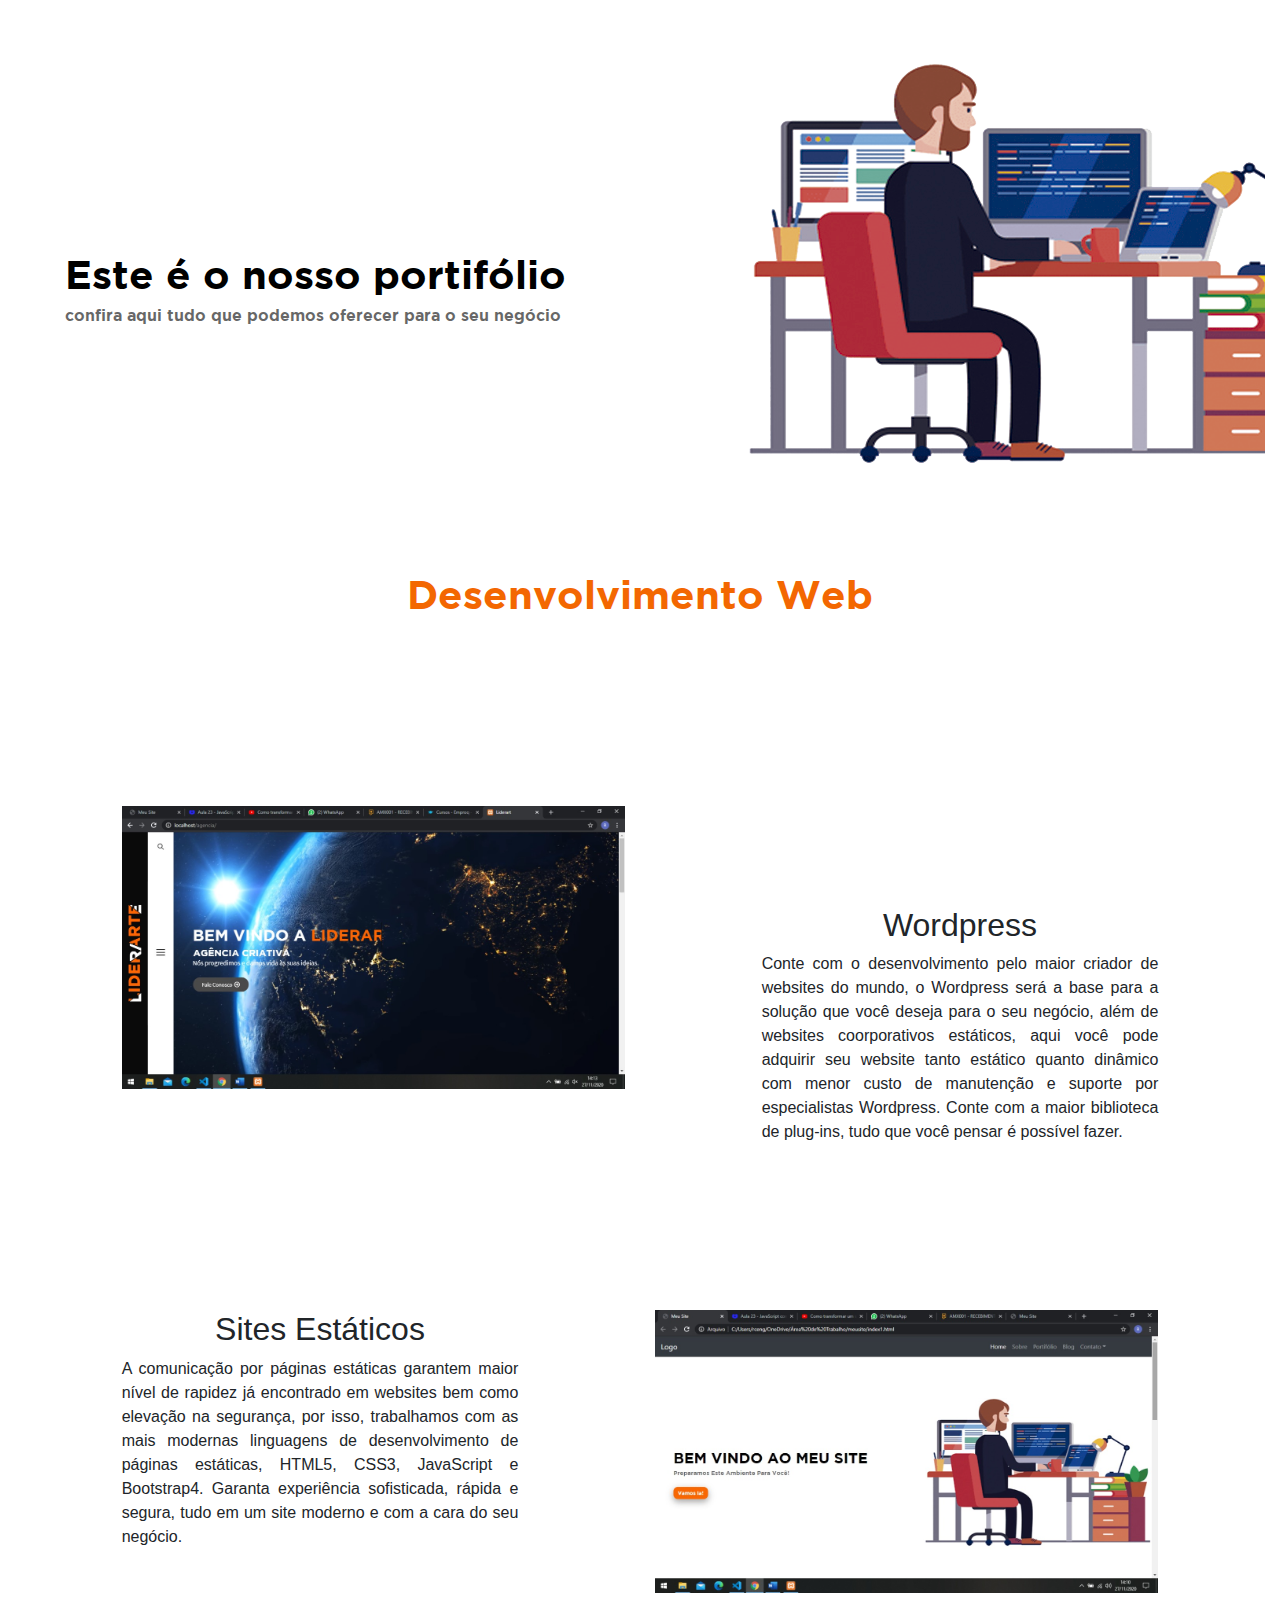
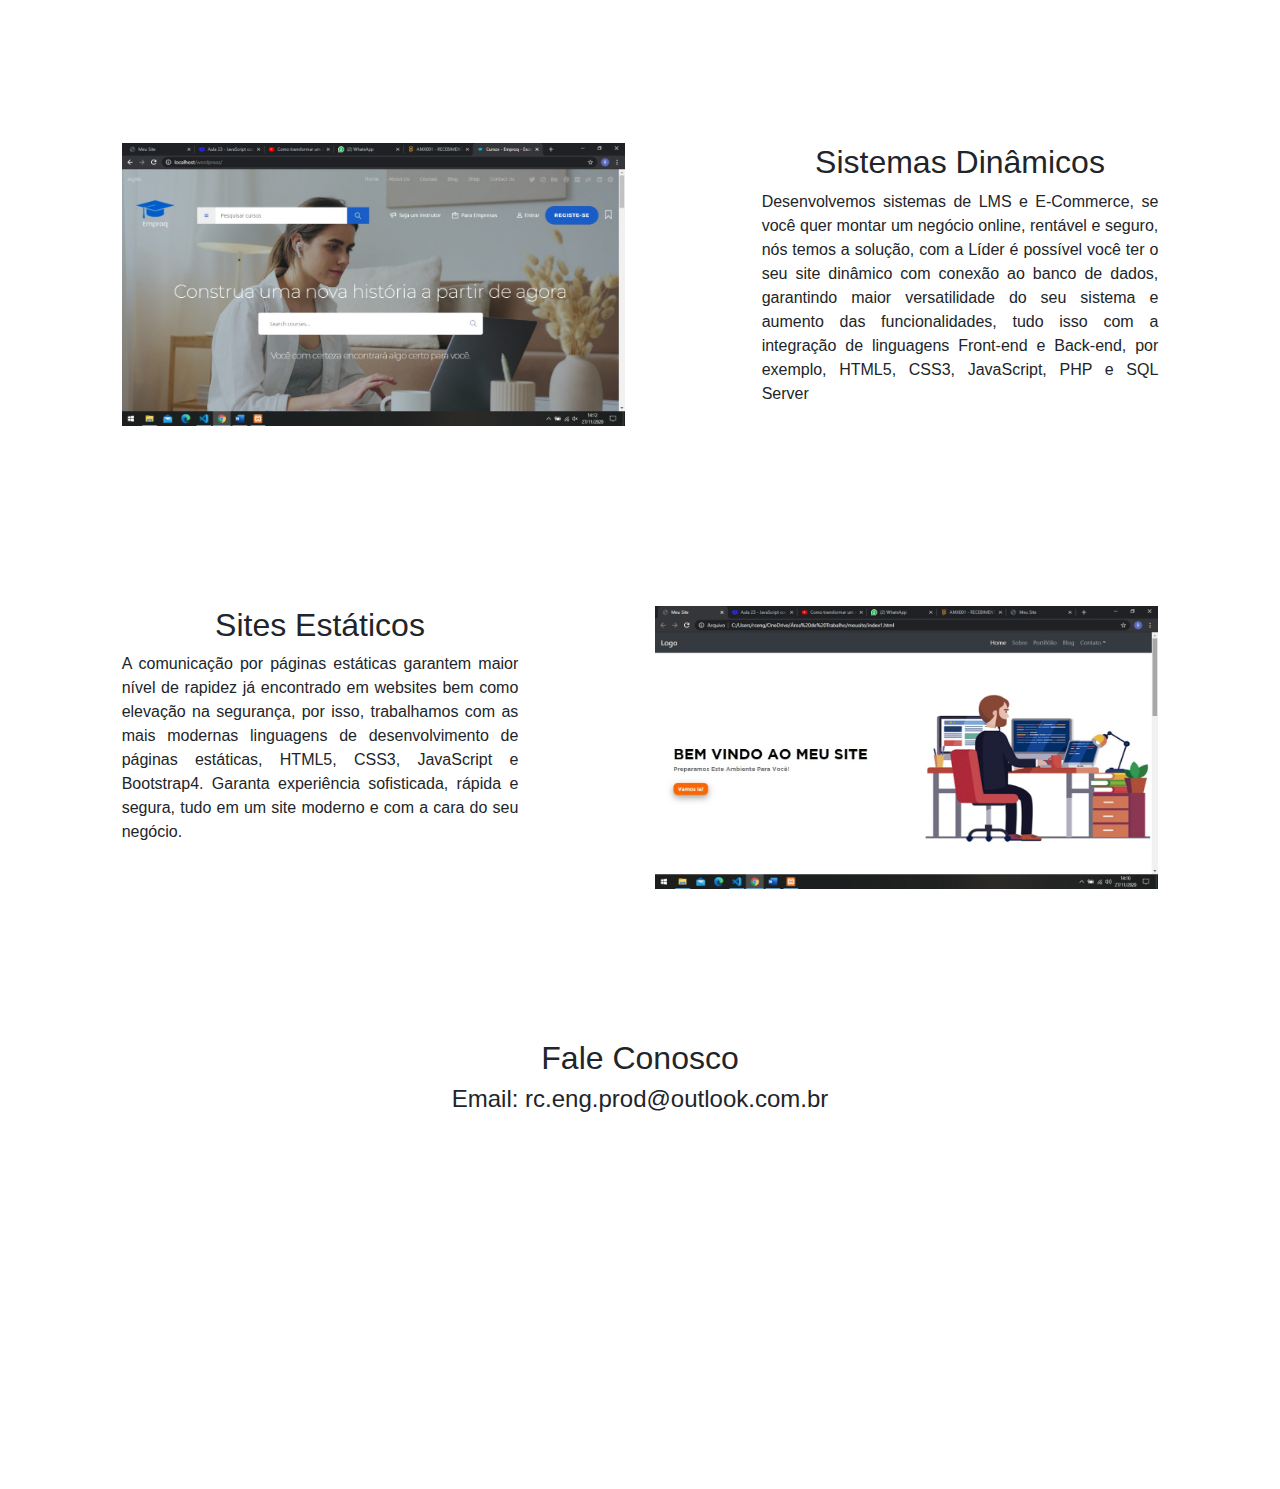
==== index.html @ 661f1987 "Update index.html" ====
<!DOCTYPE html>
<html lang="pt-br">
<head>
        <title>Apresentação</title>
        <meta charset="utf-8">
        <!--Mobile-->
        <meta name="viewport" content="width=device-width, initial-scale=1">

        <!-- Latest compiled and minified CSS -->
        <link rel="stylesheet" href="https://maxcdn.bootstrapcdn.com/bootstrap/4.5.2/css/bootstrap.min.css">

        <!--For Font-Aswesome Icons-->
        <link rel="stylesheet" href="https://cdnj.cloudflare.com/ajax/libs/font-awesome/4.7.0/css/font-awesome.min.css">

        <!-- jQuery library -->
        <script src="https://ajax.googleapis.com/ajax/libs/jquery/3.5.1/jquery.min.js"></script>

        <!-- Popper JS -->
        <script src="https://cdnjs.cloudflare.com/ajax/libs/popper.js/1.16.0/umd/popper.min.js"></script>

        <!-- Latest compiled JavaScript -->
        <script src="https://maxcdn.bootstrapcdn.com/bootstrap/4.5.2/js/bootstrap.min.js"></script>

        <link rel="stylesheet" type="text/css" href="css/estilo.css">

        <style>

        </style>
        
</head>
<body class="container-fluid">
    <div id="capa" class="container-fluid">
        <h1 id="aprtitulo1" >Este é o nosso portifólio</h1>
        <h3 >confira aqui tudo que podemos oferecer para o seu negócio</h3>
    </div>
    <div id="aprcorpo" class="container-fluid"><h1 style="text-align: center;">Desenvolvimento Web</h1></div>
    <div class="containter-fluid" id="aprcorpo2">
        <div class="row">
            <div class="col-sm-1"></div>
            <div class="col-sm-5"><img src="imagens/site1.jfif"  height="500px" class="img-fluid"></div>
            <div class="col-sm-1"></div>
            <div class="col-sm-4"><h2 id="textapr" style="text-align: center;">Wordpress</h2><p style="text-align: justify;" >Conte 
                com o desenvolvimento pelo maior criador de websites do mundo, 
                o Wordpress será a base para a solução que você deseja para o seu negócio, além de 
                websites coorporativos estáticos, aqui você pode adquirir seu website tanto estático 
                quanto dinâmico com menor custo de manutenção e suporte por especialistas Wordpress. 
                Conte com a maior biblioteca de plug-ins, tudo que você pensar é possível fazer.</p></div>
            <div class="col-sm-1"></div>
        </div>
    <div class="containter-fluid" id="aprcorpo2">
        <div class="row">
            <div class="col-sm-1"></div>
            <div class="col-sm-4"><h2 style="text-align: center;">Sites Estáticos</h2><p style="text-align: justify;" >A comunicação
                 por páginas estáticas garantem maior nível de rapidez já encontrado em websites bem como elevação na segurança,
                  por isso, trabalhamos com as mais modernas linguagens de desenvolvimento de páginas estáticas, HTML5, CSS3, 
                  JavaScript e Bootstrap4. Garanta experiência sofisticada, rápida e segura, tudo em um site moderno e com a cara 
                  do seu negócio.</p></div>
            <div class="col-sm-1"></div>
            <div class="col-sm-5"><img src="imagens/site2.jfif"  height="500px" class="img-fluid"></div>
            <div class="col-sm-1"></div>
        </div>
    <div class="containter-fluid" id="aprcorpo2">
        <div class="row">
            <div class="col-sm-1"></div>
            <div class="col-sm-5"><img src="imagens/site3.jfif"  height="500px" class="img-fluid"></div>
            <div class="col-sm-1"></div>
            <div class="col-sm-4"><h2 style="text-align: center;">Sistemas Dinâmicos</h2><p style="text-align: justify;" >Desenvolvemos 
                sistemas de LMS e E-Commerce, se você quer montar um negócio online, rentável e seguro, nós temos a solução, 
                com a Líder é possível você ter o seu site dinâmico com conexão ao banco de dados, garantindo maior versatilidade 
                do seu sistema e aumento das funcionalidades, tudo isso com a integração de linguagens Front-end e Back-end, 
                por exemplo, HTML5, CSS3, JavaScript, PHP e SQL Server</p></div>
            <div class="col-sm-1"></div>
        </div>
    </div>
    <div class="containter-fluid" id="aprcorpo3">
        <div class="row">
            <div class="col-sm-1"></div>
            <div class="col-sm-4"><h2 style="text-align: center;">Sites Estáticos</h2><p style="text-align: justify;" >A comunicação
                 por páginas estáticas garantem maior nível de rapidez já encontrado em websites bem como elevação na segurança,
                  por isso, trabalhamos com as mais modernas linguagens de desenvolvimento de páginas estáticas, HTML5, CSS3, 
                  JavaScript e Bootstrap4. Garanta experiência sofisticada, rápida e segura, tudo em um site moderno e com a cara 
                  do seu negócio.</p></div>
            <div class="col-sm-1"></div>
            <div class="col-sm-5"><img src="imagens/site2.jfif"  height="500px" class="img-fluid"></div>
            <div class="col-sm-1"></div>
        </div>
    <div class="container-fluid" id="aprcorpo4">
        <h2 style="text-align: center;">Fale Conosco</h2>
        <h4 style="text-align: center;">Email: rc.eng.prod@outlook.com.br</h4>
    </div>
</body>
</html>
---- css/estilo.css ----
@charset "utf-8";
@font-face {
    font-family: GOTHAM;
     src: url(../fonte/GOTHAM.TTF);
 }

body {
    width: auto;
}
 /*Editando fonte*/


 p {
     font-family: Arial, Helvetica, sans-serif;
 }

 p#information{
     font-family: Arial, Helvetica, sans-serif;
     font-size: 16px;
     text-align: justify;
     text-indent: 25px;
     margin-bottom: 40px;
 }

 p#table{
    font-family: Arial, Helvetica, sans-serif;
    font-size: 16px;
    text-align: center;
    text-indent: 25px;
    margin-right: 40px;
    margin-bottom: 40px;
    margin-top: 40px;
 }

 h1{
     font-family: GOTHAM;
     color: black;
     
 }

 h1#table{
     text-align: center ;
 }

 h3{
     font-family: GOTHAM;
     font-size: 16px;
 }

 h1#cont1{
     color: rgb(0, 0, 0);
     font-size: 24px;
     margin-top: 100px;
     text-align: center;
 }

 h1#cont1-1{
    color: rgb(255, 255, 255);
    font-size: 24px;
    margin-top: 150px;
    text-align: center;
}

p#cont1-1{
    color:white;
    text-indent: 25px;
    text-align: justify;
}

 p#cont1{
     text-align: justify;
     text-indent: 25px;
 }

 h1#aprtitulo1{
     margin-top: 50px;
 }

 h2#textapr{
    margin-top: 100px;
 }
 

/*Editando Menu*/


 
a#link{
    color: rgb(0, 0, 0);
}

div#data{
    color: white;
}

/*Editando capa*/

div#capa{
    background-image: url(../imagens/capa.png) ;
    width: 100%;
    height: 500px;
    padding-top: 200px;
    padding-left: 0px;
    padding-bottom: 200px;
    margin: auto;
}

div#capa h1{
    color: rgb(0, 0, 0);
    margin-left: 50px;
    transition-property: all;
    transition-duration: 0.4s;
    transition-timing-function: linear;
    transition-delay: 0.1s;
}

div#capa h3{
    color: rgba(0, 0, 0,0.6);
    margin-left: 50px;
    transition-property: all;
    transition-duration: 0.4s;
    transition-timing-function: linear;
    transition-delay: 0.1s;
}

/* Editando imagens */

img#logo{
    width: 60px;
    height: 40px;
    margin-bottom: -50px;
    margin-left: 120px;
}

img#newsletterimg{
    width: 300px;
    height: 150px;
}

div#newsletter{
    text-align: center;
}

img#dev{
    width: 650px;
    height: 300px;
    margin-top: 100px;
    margin-bottom: 40px;
}

img#img2{
    margin-top: 100px;
}

img#cont1{
    margin-top: 50px;
}

/* Editando Botão */

button#capa{
    margin-left: 50px;
    margin-top: 20px;
    background-color: rgb(248, 103, 1); 
    border: none;
    color: white;
    text-align: center;
    text-decoration: none;
    display: inline-block;
    font-size: 14px;
    font-family: GOTHAM;
    border-radius: 12px;
    box-shadow: 0 8px 16px 0 rgba(0,0,0,0.2), 0 6px 20px 0 rgba(0,0,0,0.19);
    transition-property: all;
    transition-duration: 0.4s;
    transition-timing-function: linear;
    transition-delay: 0.1s;
    
}

a#link2{
    color: rgb(255, 255, 255);
}

/* Editando Cont */

div#aprcorpo{
    padding-top: 70px;
    padding-bottom: 30px;
    
}

div#aprcorpo2{
    padding-top: 150px;
    padding-bottom: 100px;
}

div#aprcorpo3{
    padding-top: 80px;
    padding-bottom: 100px;
}

div#aprcorpo4{
    padding-top: 150px;
    padding-bottom: 50px;
    height: 300px;
}

div#aprcorpo h1{
    color: rgb(243, 103, 1);
}

div#cont1{
   background-color: rgba(0,0,0,0.7);
    margin-top: 100px;
    width: 100%;
    height: 500px;
}

div#container1{
    width: 100%;
    height: 300px;
} 

div#newsletterlb{
    text-align: center;
    margin-top: 40px;
    margin-bottom: 40px;

}

div#corpo2{
    background-color: rgb(243, 103, 1);
    padding-bottom: 100px;
}

div#corpo1{
    padding-bottom: 100px;
}

/*Editando newsletter*/

h1#newsletter{
    margin-top: 150px;
}



/* Editando Footer*/

footer{
    background-color: black;
    color: white;
    margin-top: -10px;
    margin-bottom: -30px;
    padding: 20px;
    width: 100%;
    display: block;
    font-family: GOTHAM;
}

footer p{
    margin-left: 80px;
}
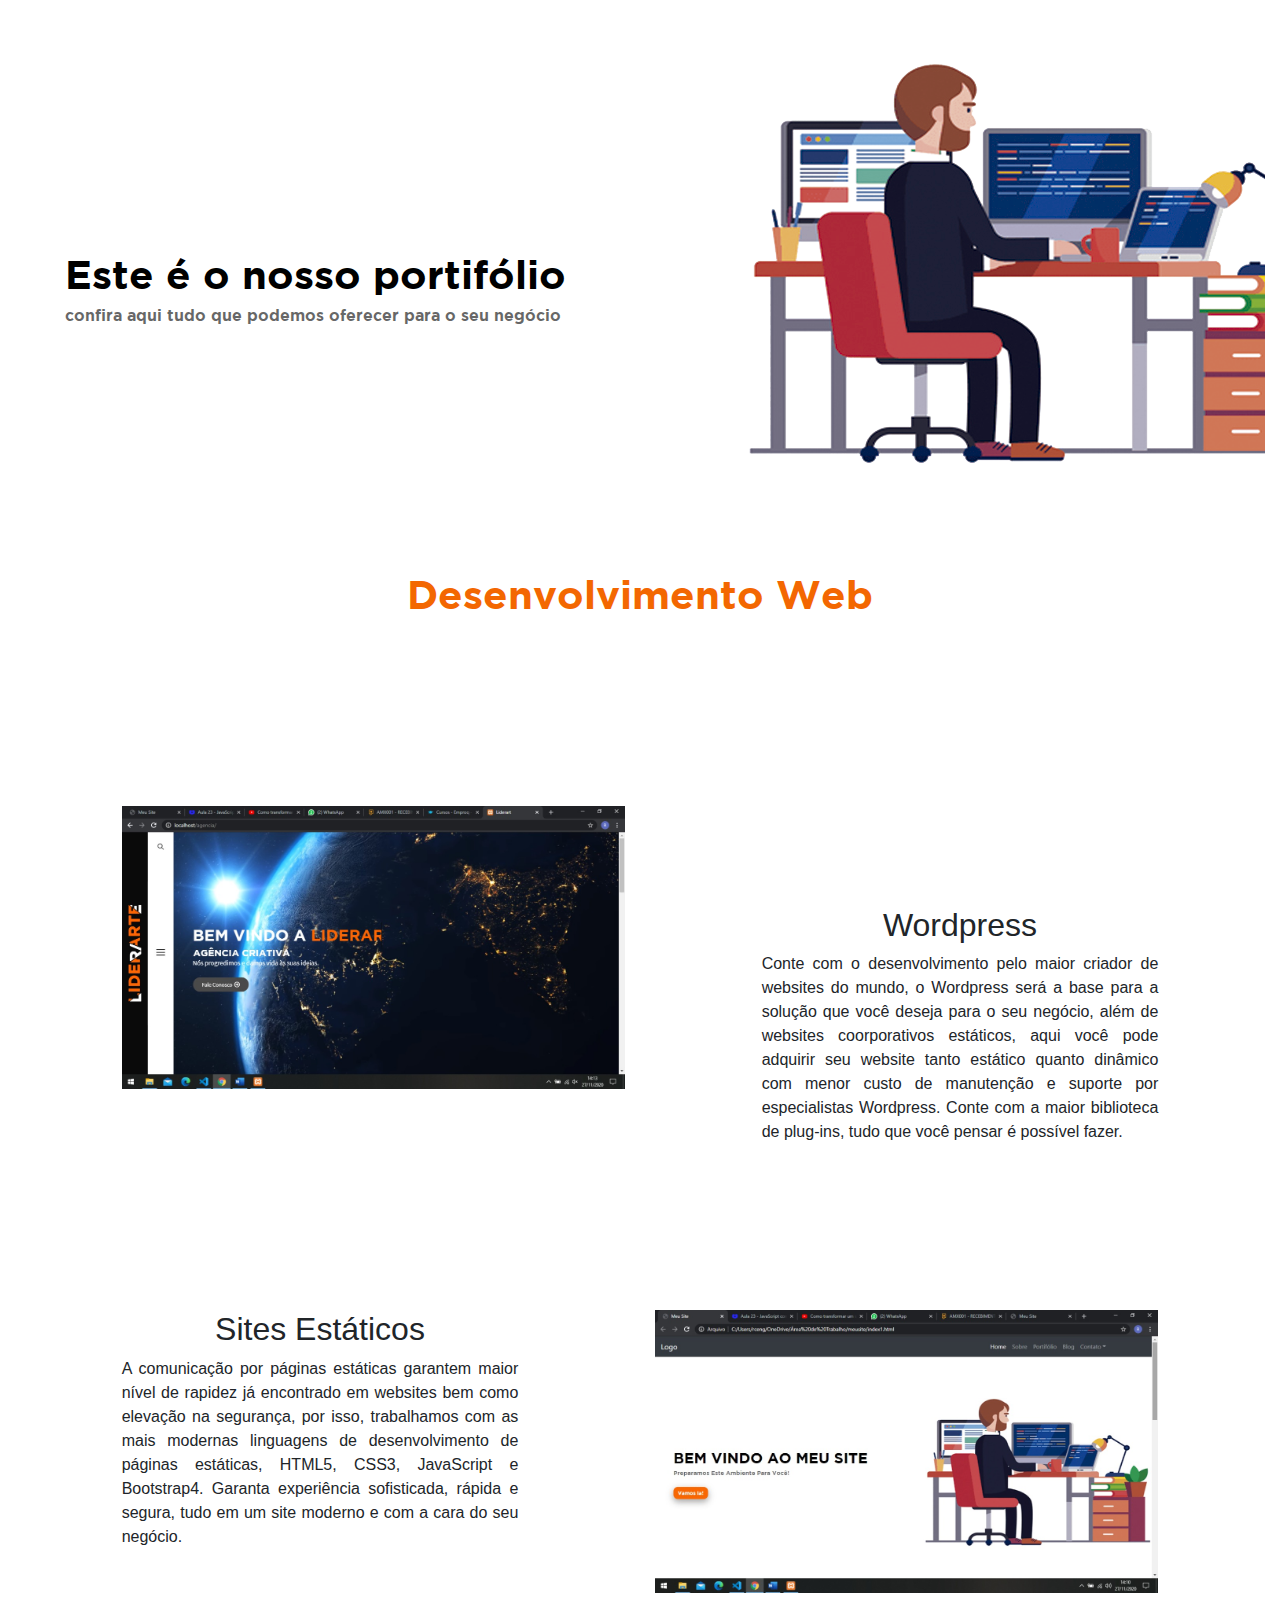
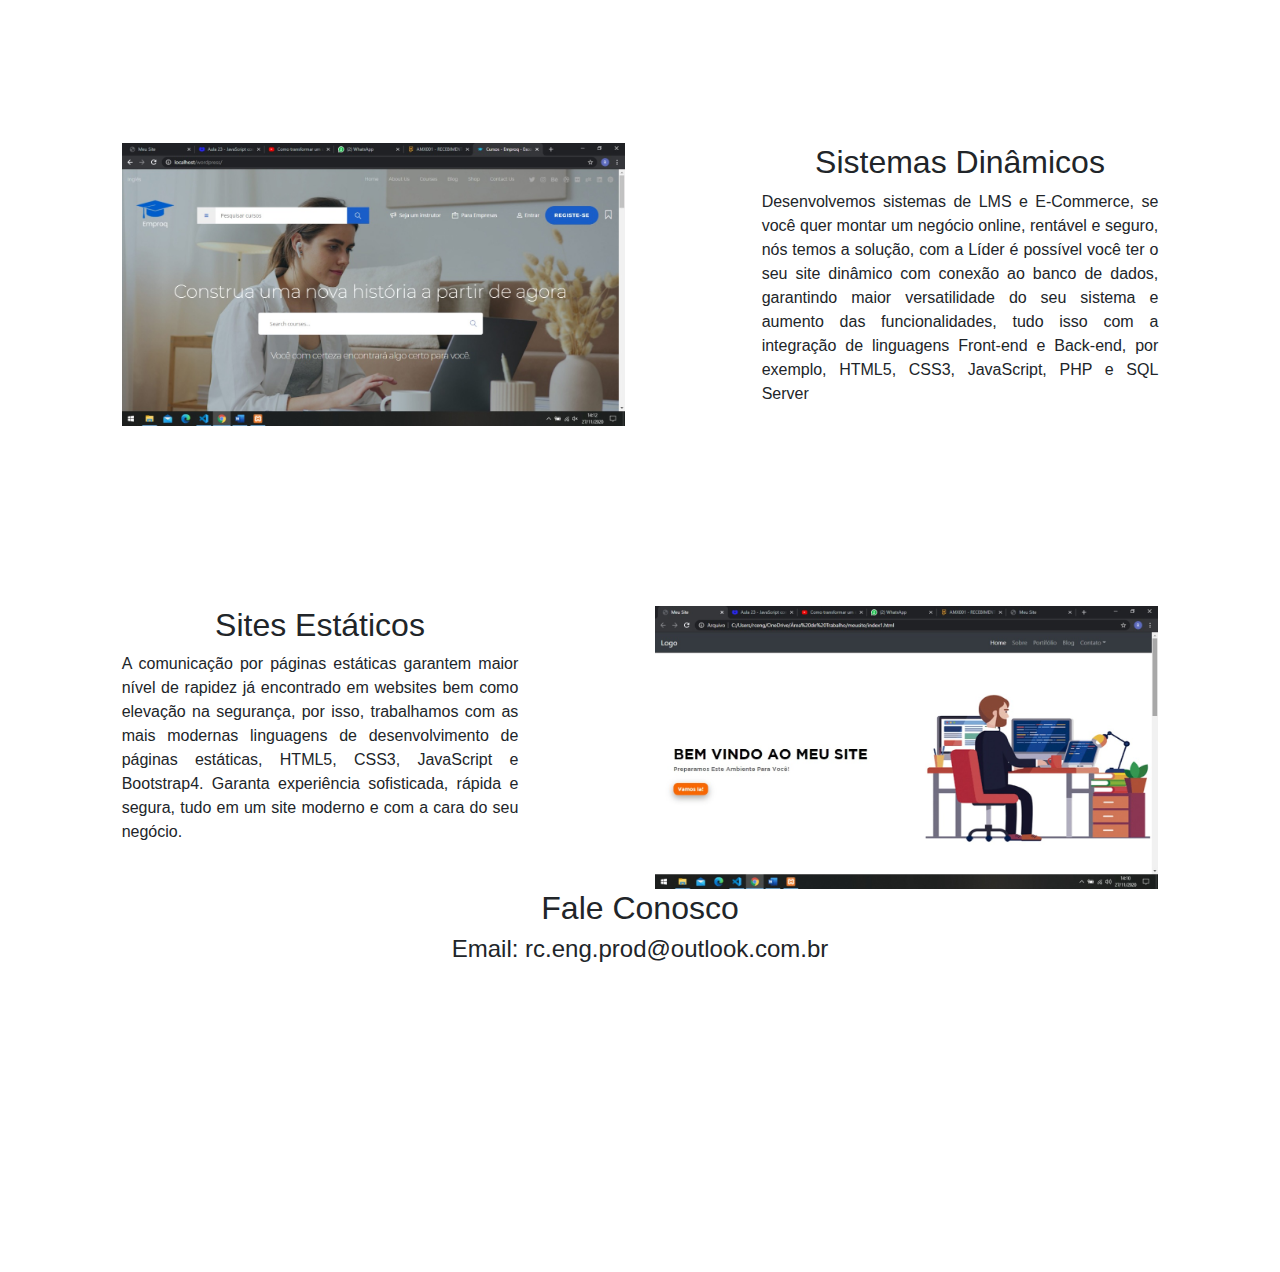
==== commit b07b9018: "Update index.html" ====
--- a/index.html
+++ b/index.html
@@ -84,7 +84,7 @@
             <div class="col-sm-5"><img src="imagens/site2.jfif"  height="500px" class="img-fluid"></div>
             <div class="col-sm-1"></div>
         </div>
-    <div class="container-fluid" id="aprcorpo4">
+    <div class="container-fluid" >
         <h2 style="text-align: center;">Fale Conosco</h2>
         <h4 style="text-align: center;">Email: rc.eng.prod@outlook.com.br</h4>
     </div>
--- a/css/estilo.css
+++ b/css/estilo.css
@@ -201,9 +201,9 @@
 }
 
 div#aprcorpo4{
-    padding-top: 150px;
+    margin-top: 150px;
     padding-bottom: 50px;
-    height: 300px;
+    
 }
 
 div#aprcorpo h1{
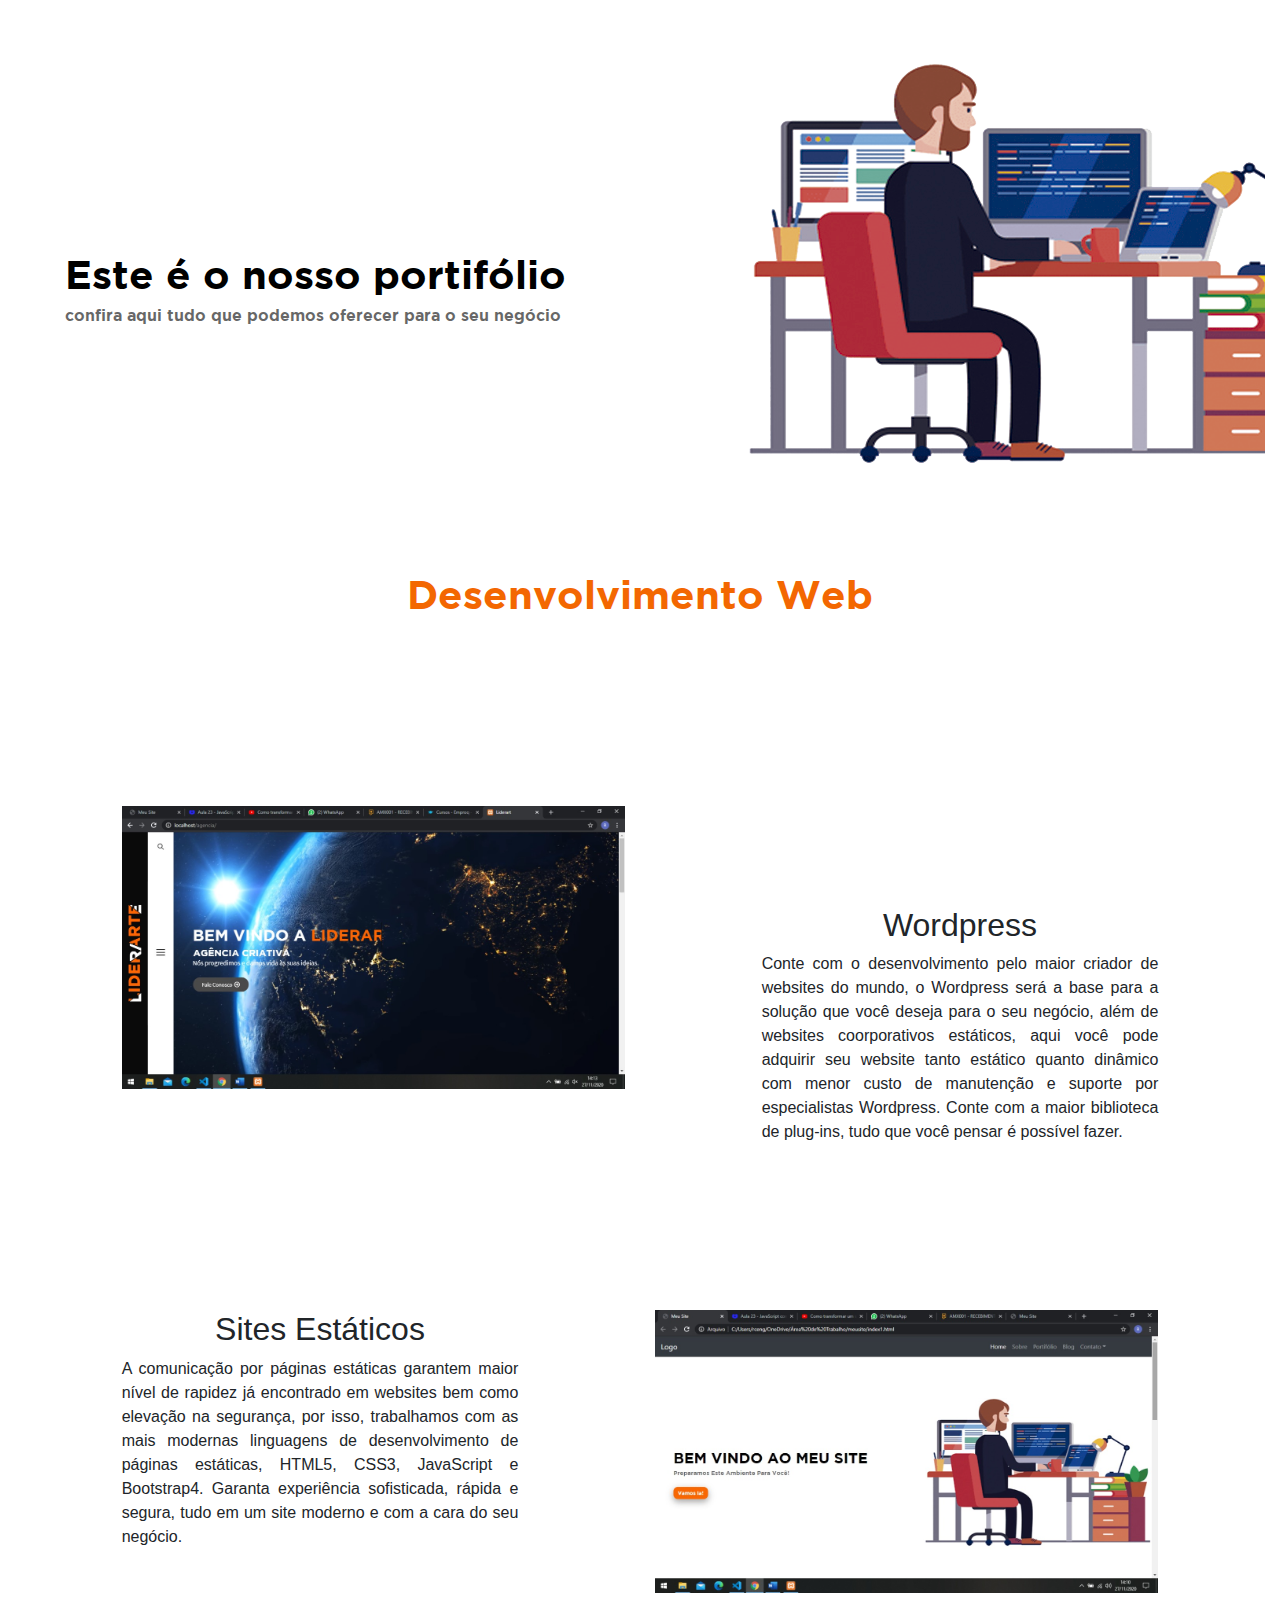
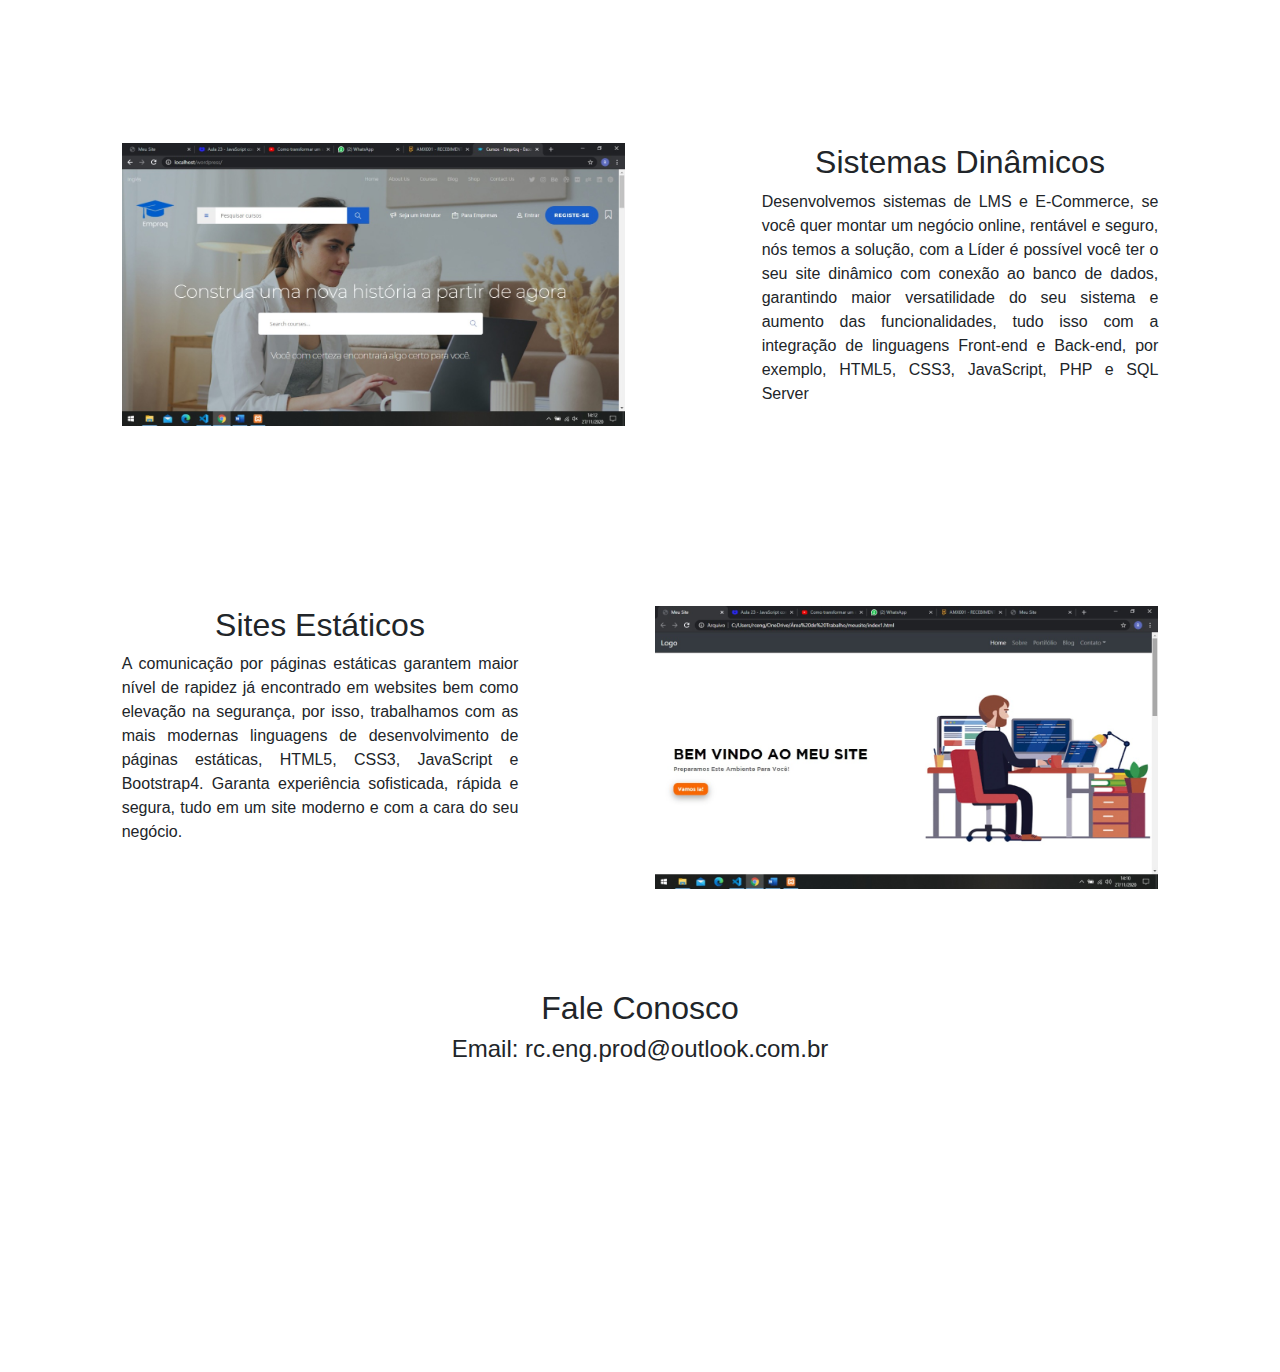
==== commit 65a64d5b: "Update index.html" ====
--- a/index.html
+++ b/index.html
@@ -84,7 +84,7 @@
             <div class="col-sm-5"><img src="imagens/site2.jfif"  height="500px" class="img-fluid"></div>
             <div class="col-sm-1"></div>
         </div>
-    <div class="container-fluid" >
+    <div class="container-fluid" style="margin-top: 100px;">
         <h2 style="text-align: center;">Fale Conosco</h2>
         <h4 style="text-align: center;">Email: rc.eng.prod@outlook.com.br</h4>
     </div>
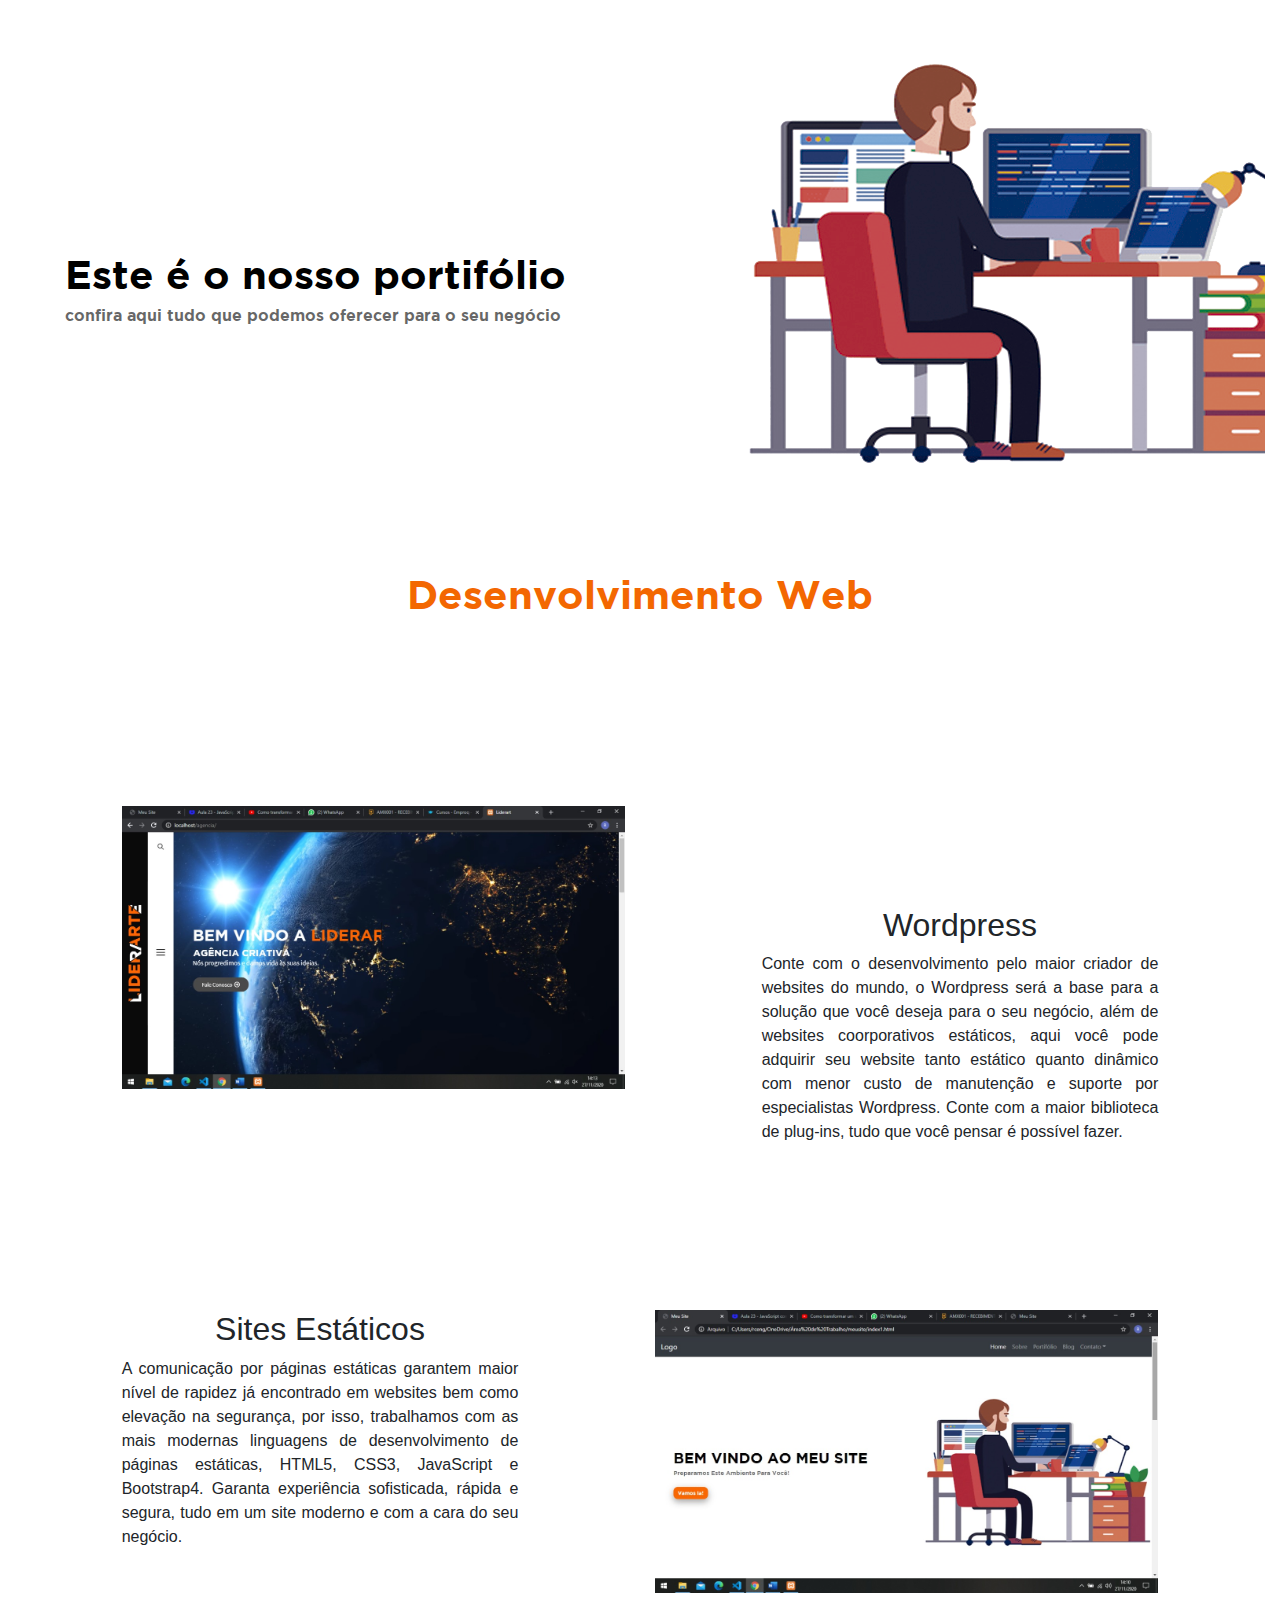
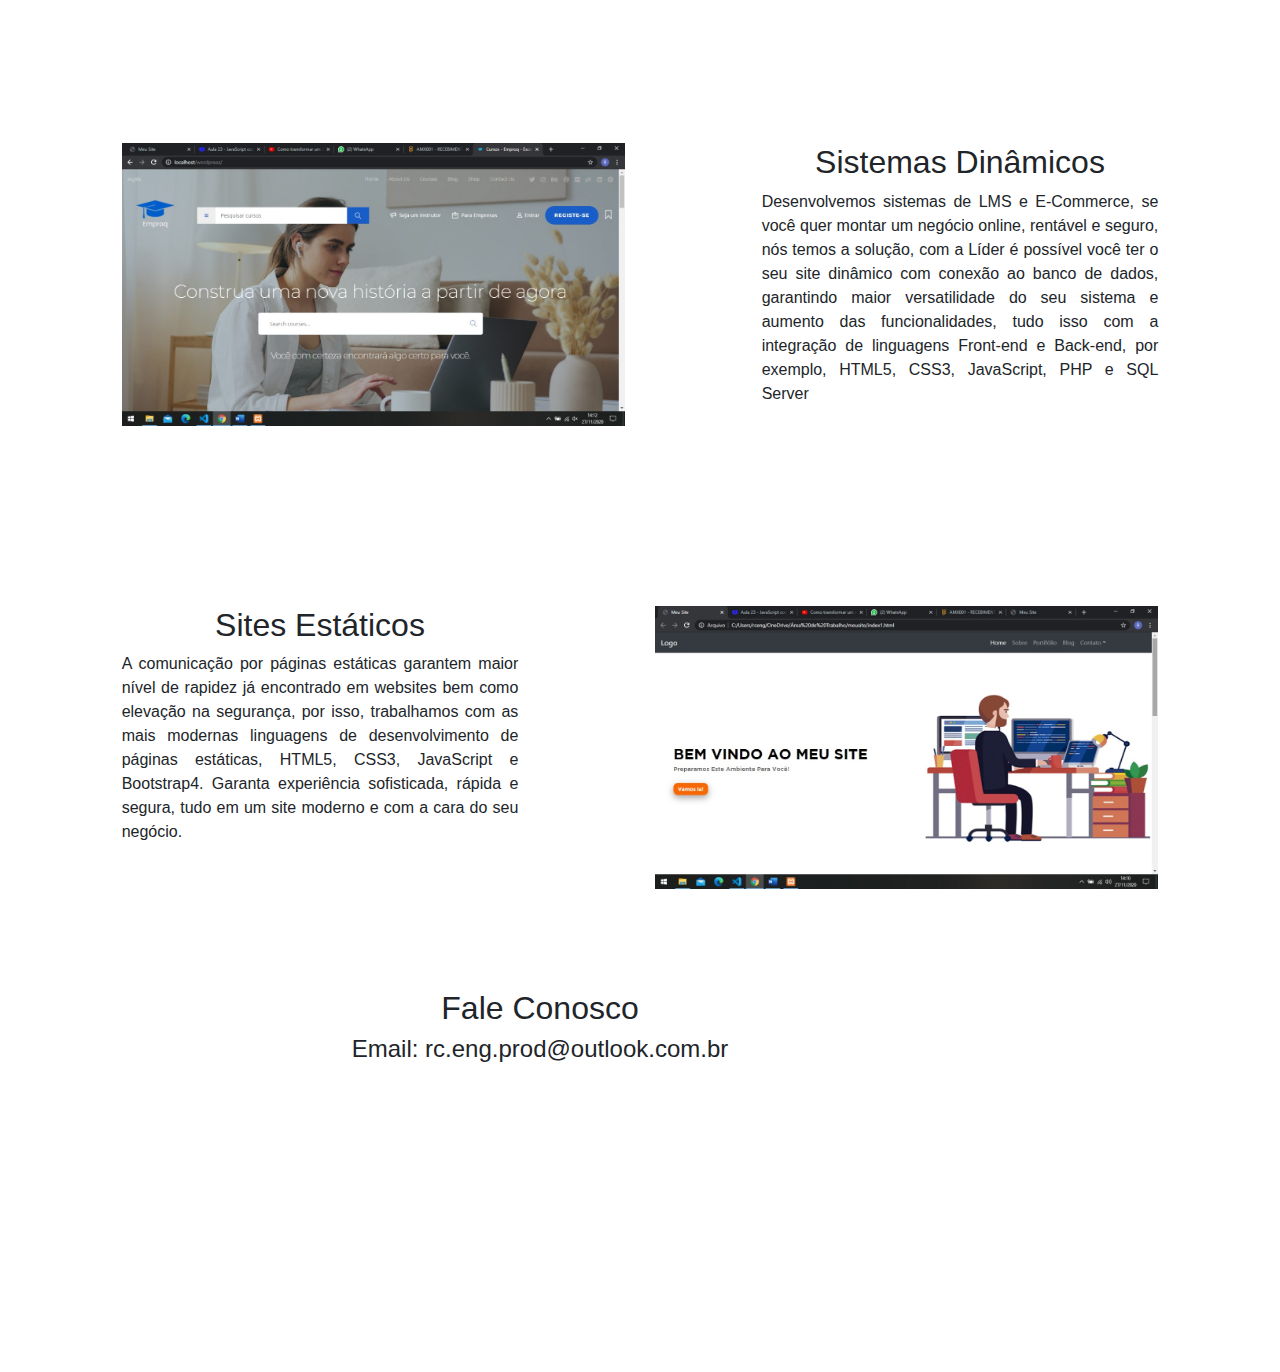
==== commit b6505fad: "Update index.html" ====
--- a/index.html
+++ b/index.html
@@ -84,7 +84,7 @@
             <div class="col-sm-5"><img src="imagens/site2.jfif"  height="500px" class="img-fluid"></div>
             <div class="col-sm-1"></div>
         </div>
-    <div class="container-fluid" style="margin-top: 100px;">
+    <div class="container-fluid" style="margin-top: 100px; margin-left: -100px;">
         <h2 style="text-align: center;">Fale Conosco</h2>
         <h4 style="text-align: center;">Email: rc.eng.prod@outlook.com.br</h4>
     </div>
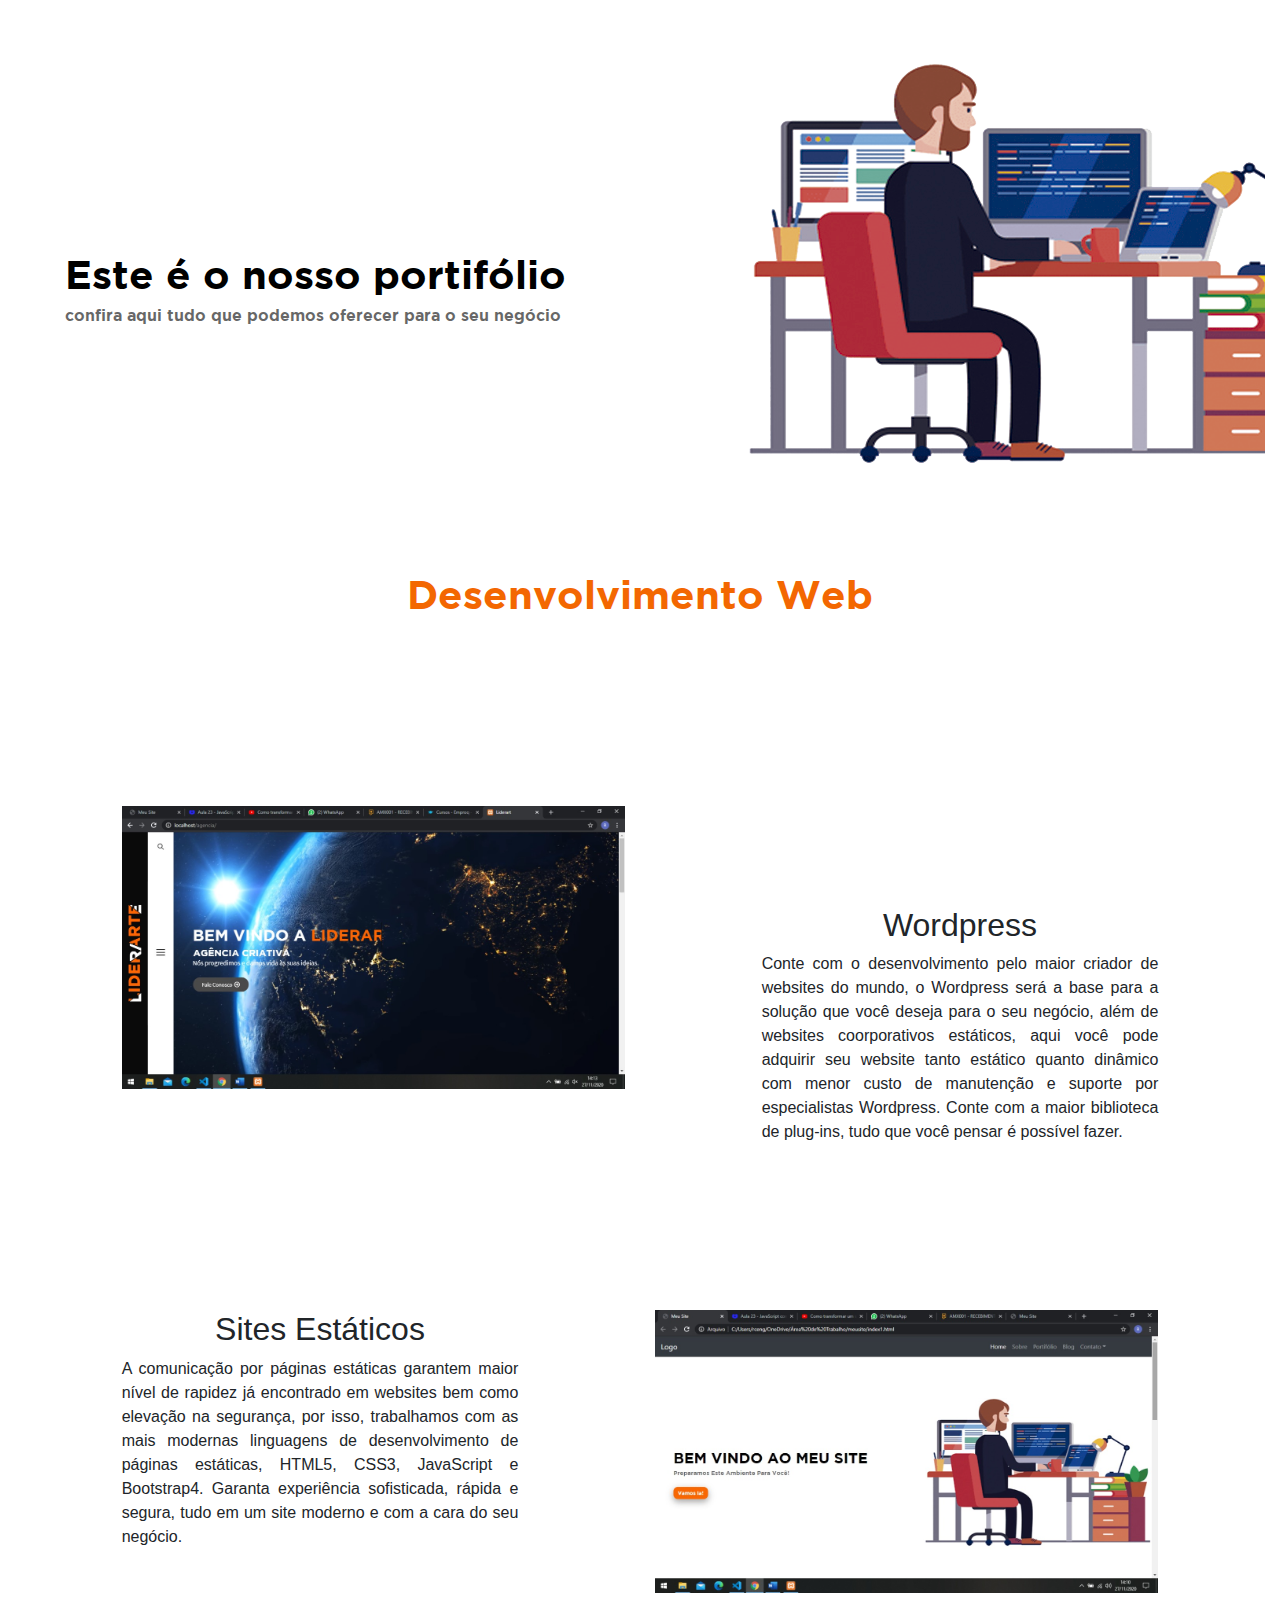
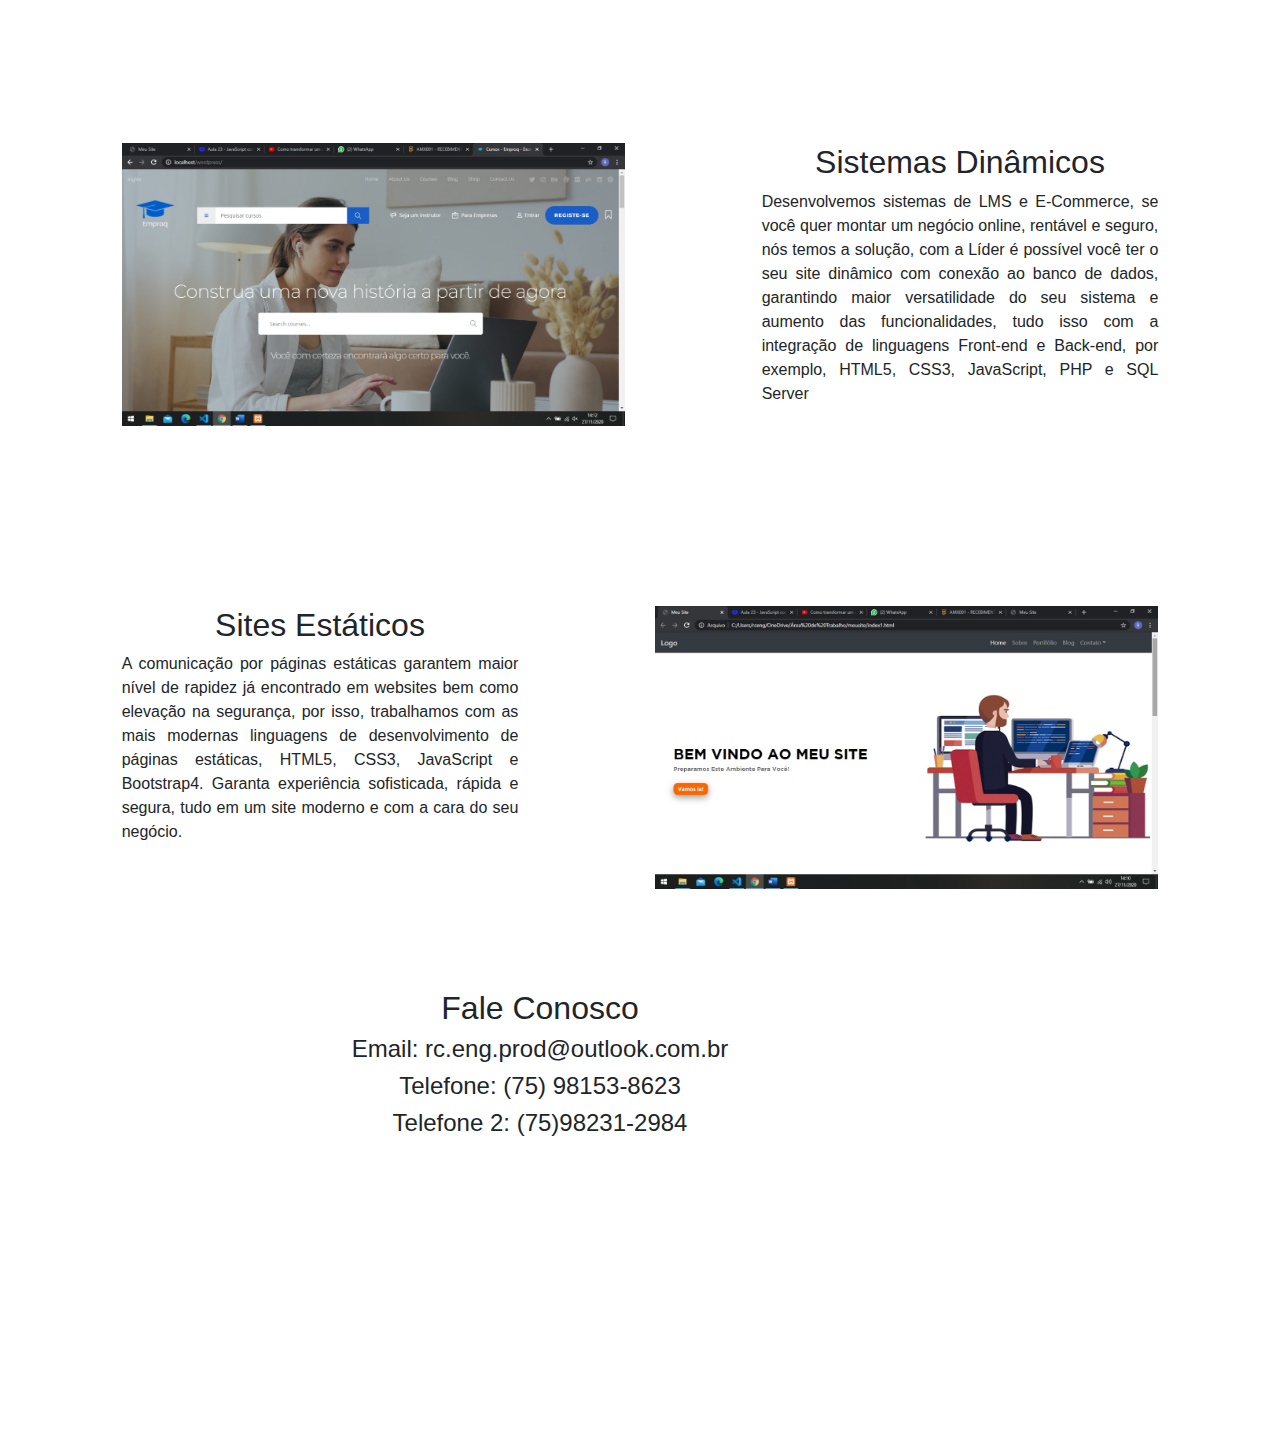
==== commit a2ec08cb: "Update index.html" ====
--- a/index.html
+++ b/index.html
@@ -87,6 +87,8 @@
     <div class="container-fluid" style="margin-top: 100px; margin-left: -100px;">
         <h2 style="text-align: center;">Fale Conosco</h2>
         <h4 style="text-align: center;">Email: rc.eng.prod@outlook.com.br</h4>
+        <h4 style="text-align: center;">Telefone: (75) 98153-8623</h4>
+        <h4 style="text-align: center;">Telefone 2: (75)98231-2984</h4>
     </div>
 </body>
 </html>
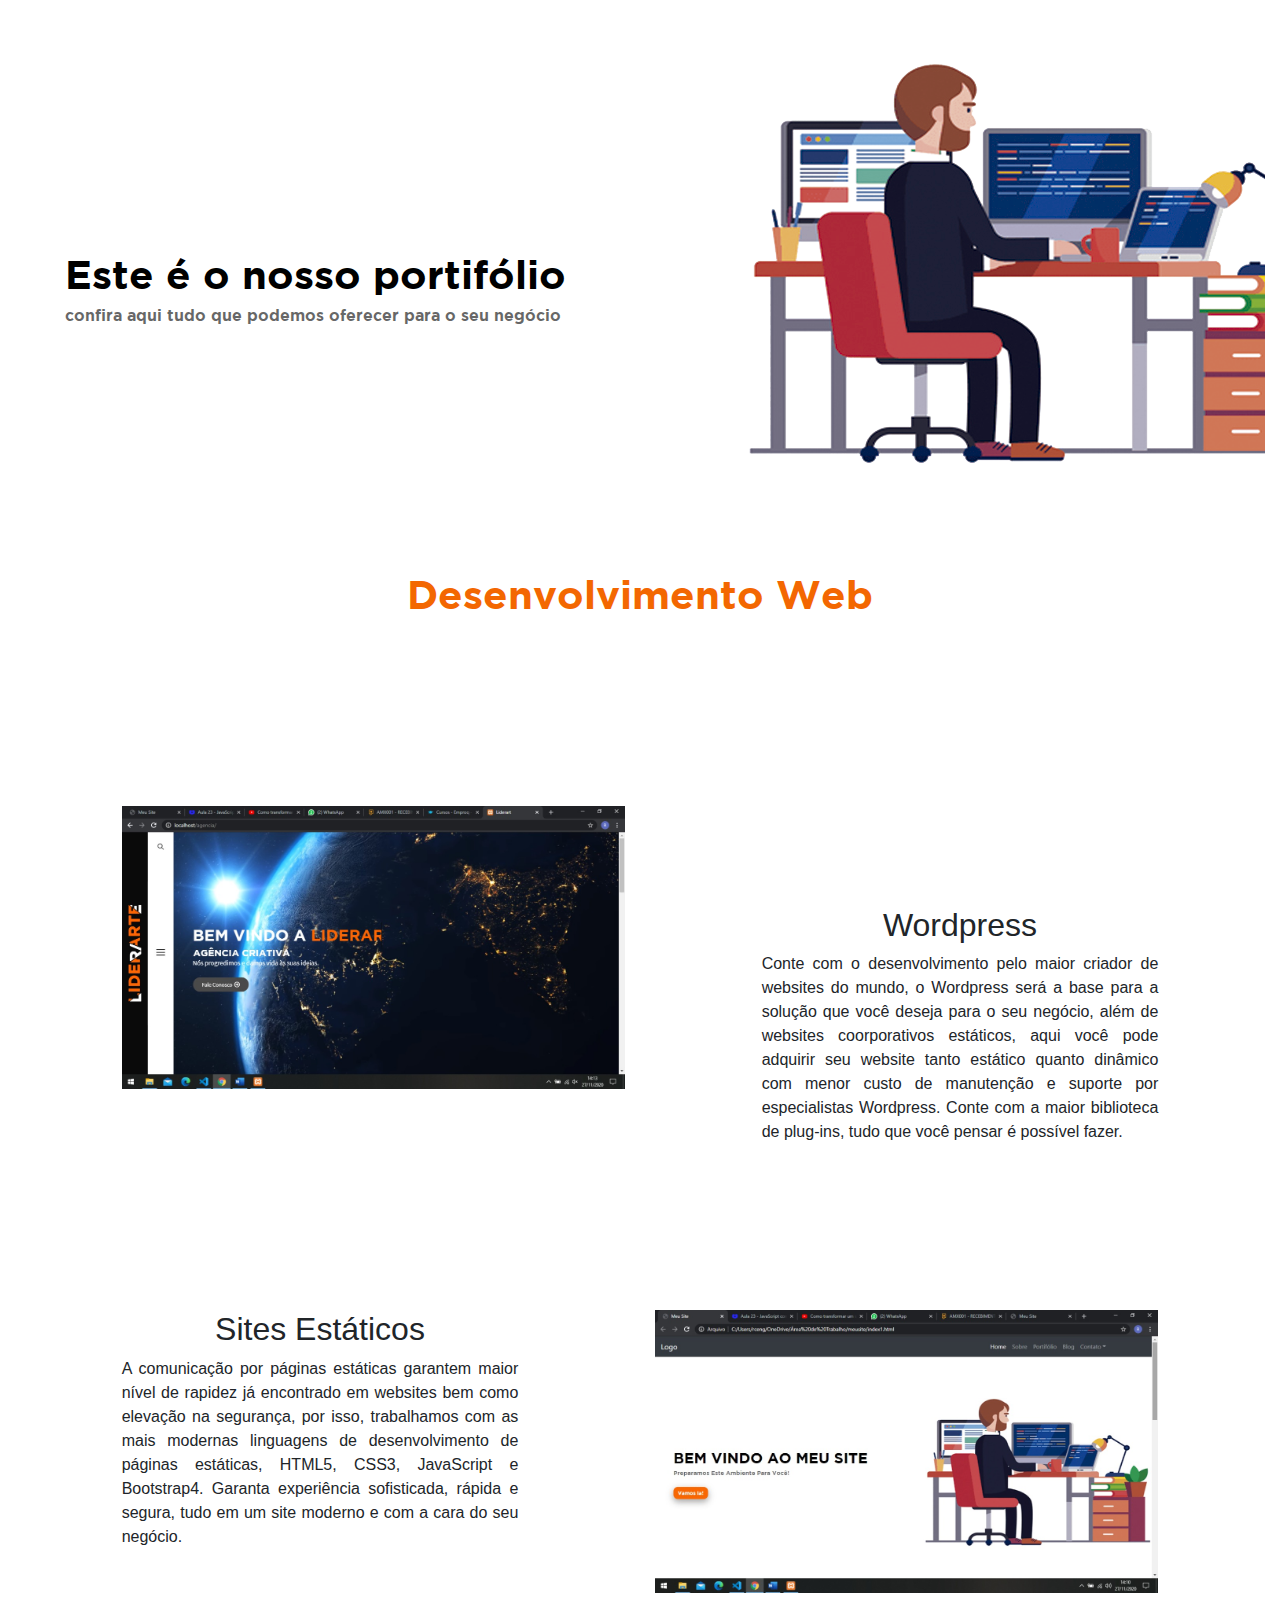
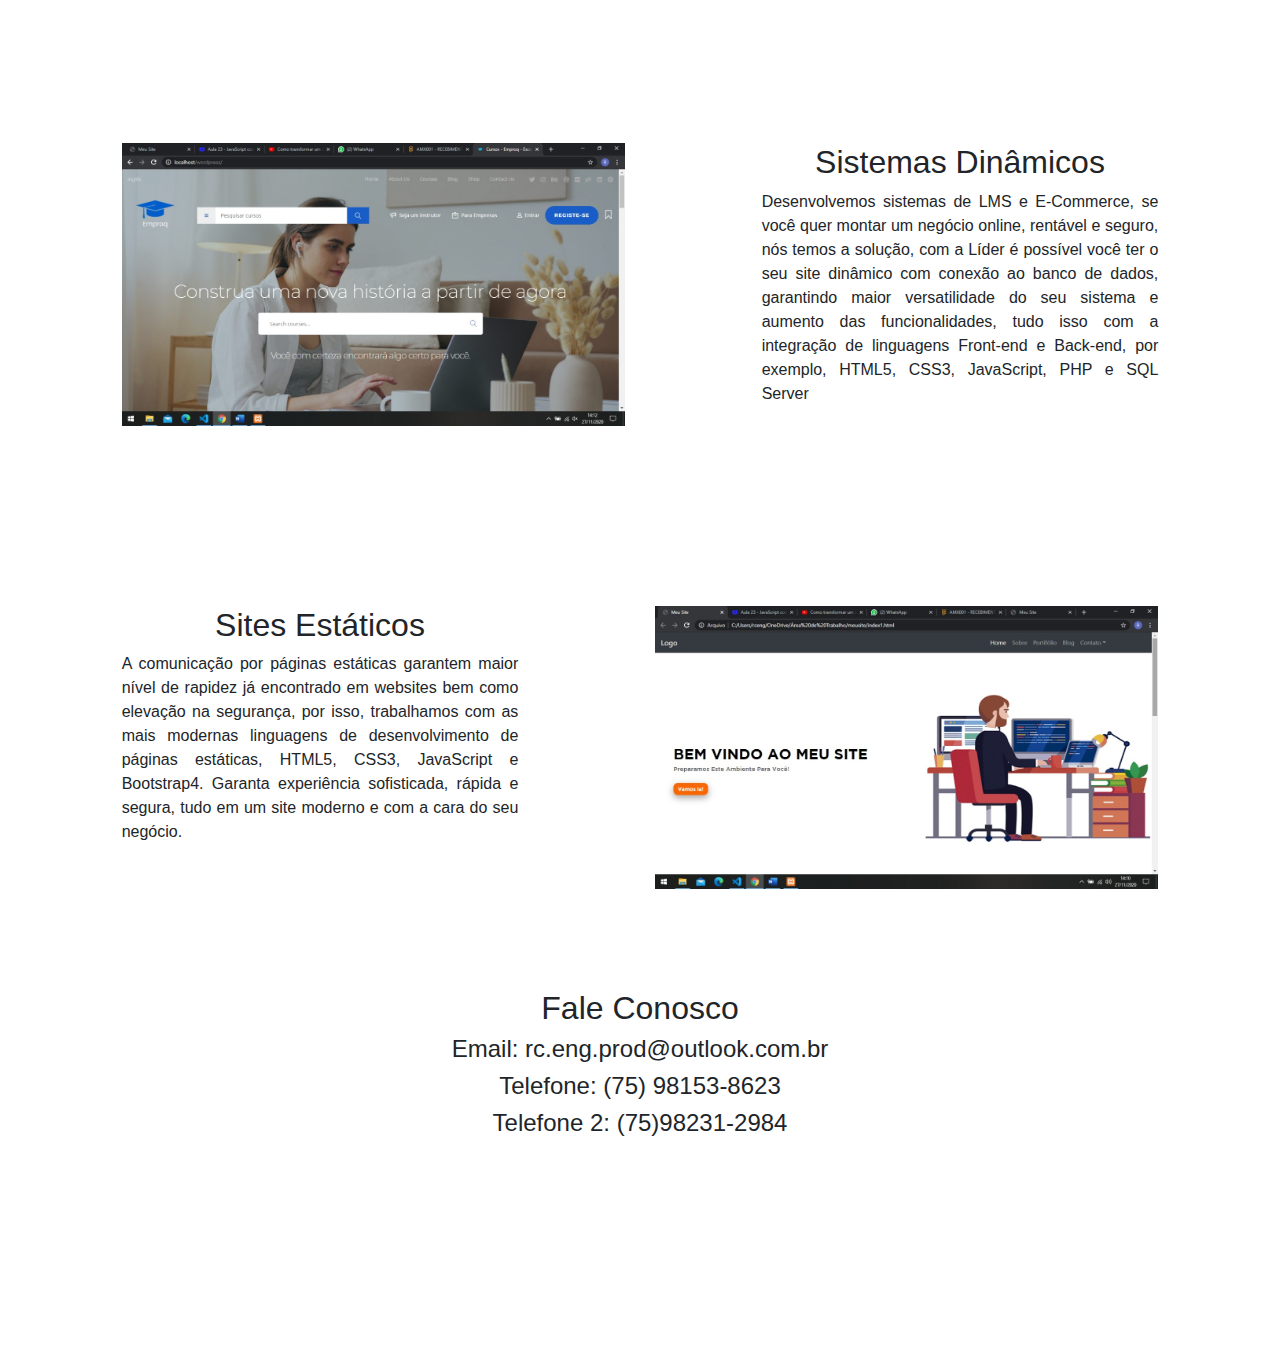
==== commit 51b8656a: "Update index.html" ====
--- a/index.html
+++ b/index.html
@@ -84,7 +84,7 @@
             <div class="col-sm-5"><img src="imagens/site2.jfif"  height="500px" class="img-fluid"></div>
             <div class="col-sm-1"></div>
         </div>
-    <div class="container-fluid" style="margin-top: 100px; margin-left: -100px;">
+    <div class="container-fluid" style="margin-top: 100px; margin-bottom: -100px;">
         <h2 style="text-align: center;">Fale Conosco</h2>
         <h4 style="text-align: center;">Email: rc.eng.prod@outlook.com.br</h4>
         <h4 style="text-align: center;">Telefone: (75) 98153-8623</h4>
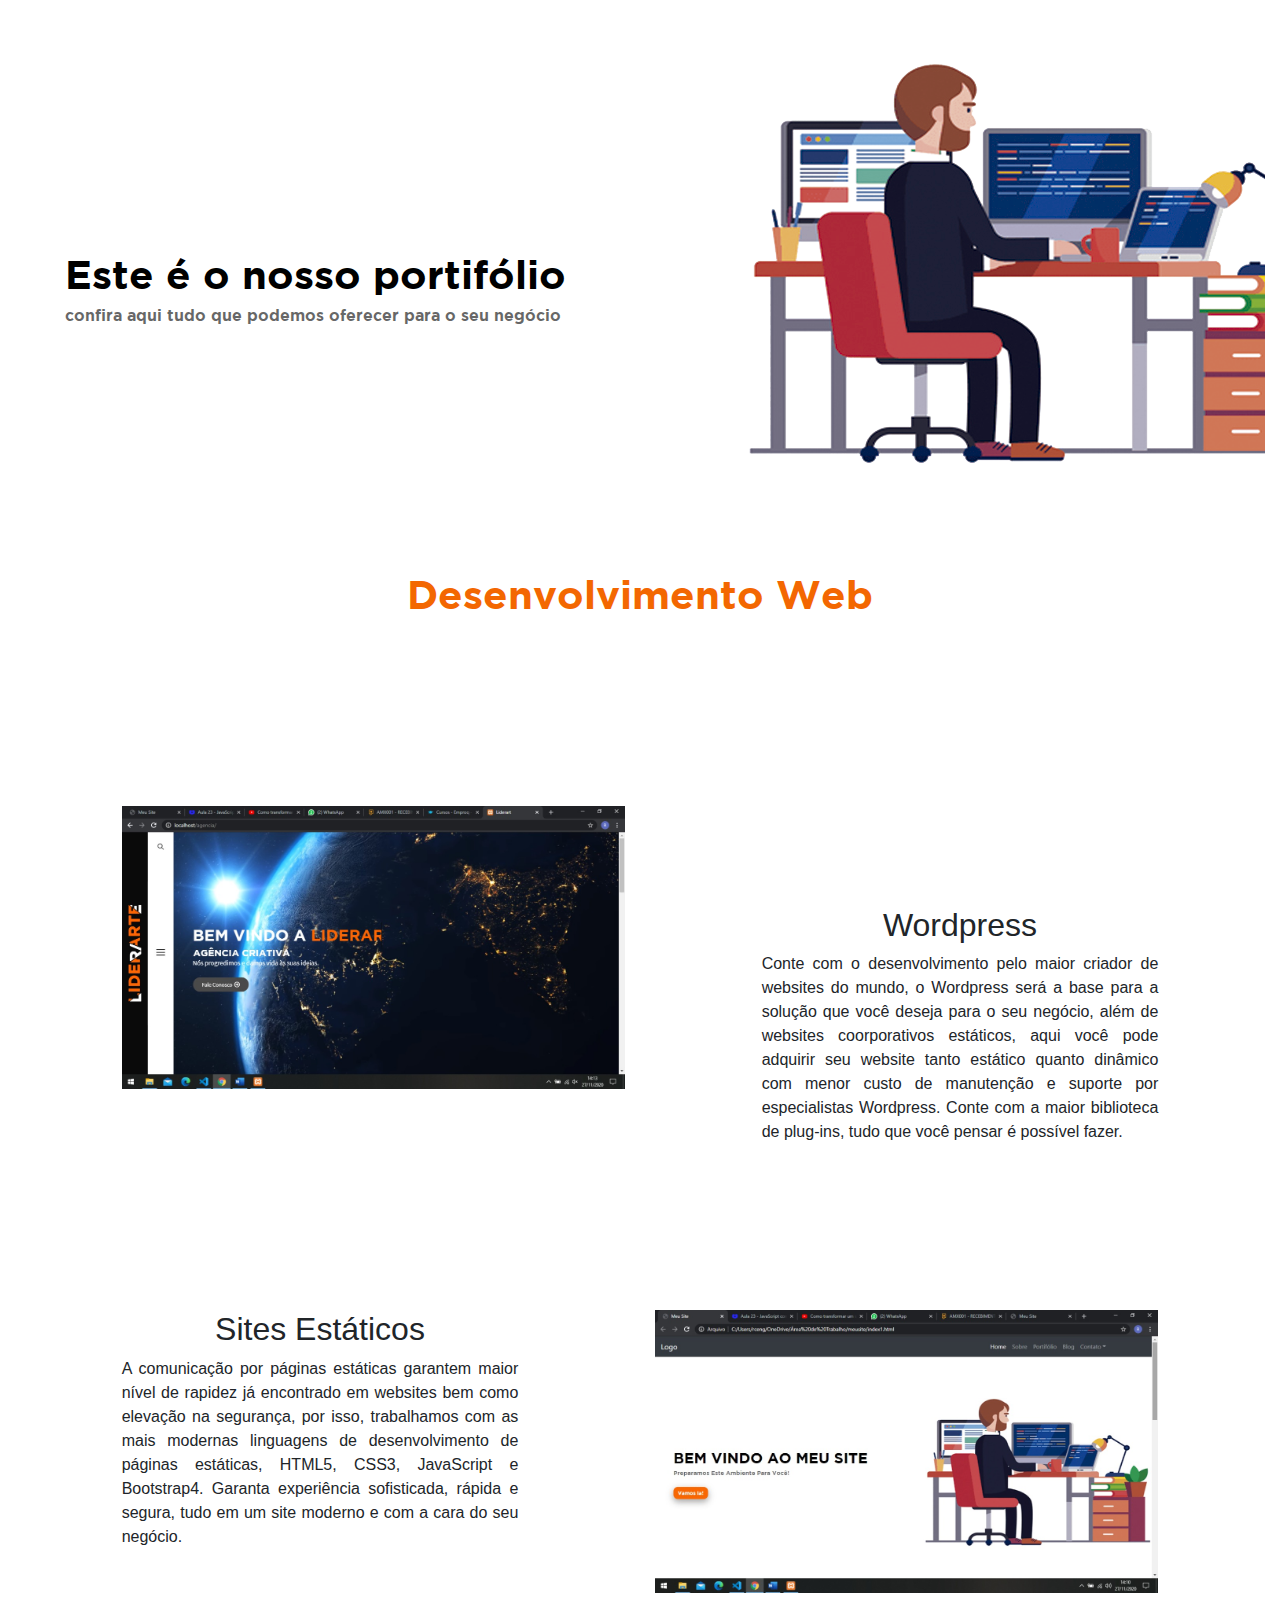
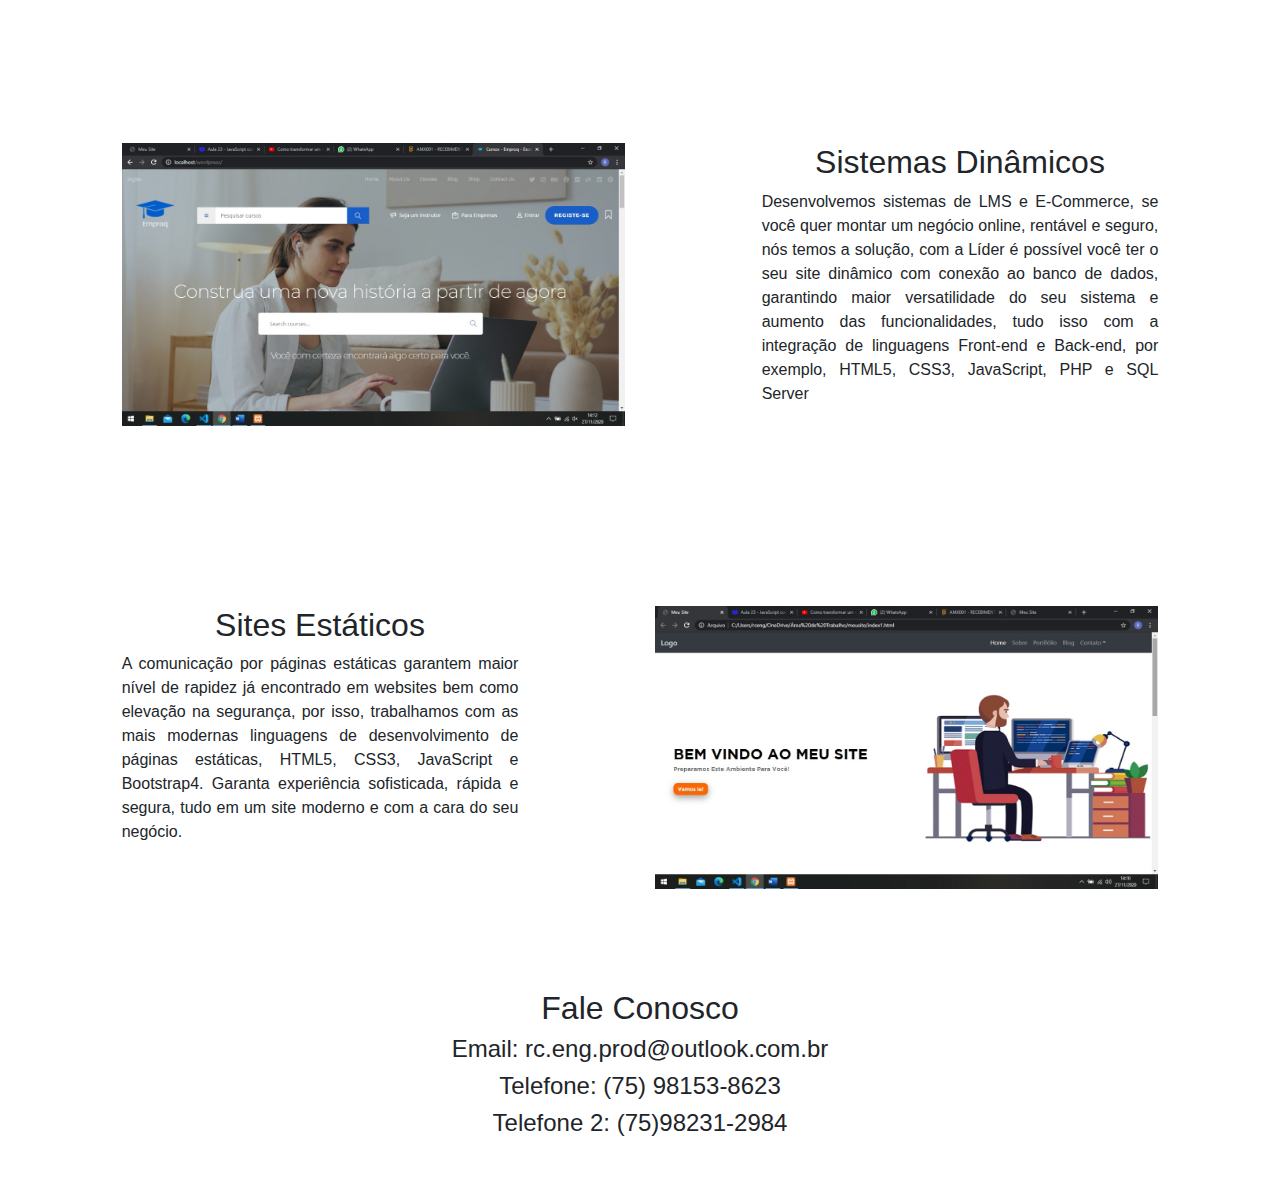
==== commit a3f8db99: "Update index.html" ====
--- a/index.html
+++ b/index.html
@@ -84,7 +84,7 @@
             <div class="col-sm-5"><img src="imagens/site2.jfif"  height="500px" class="img-fluid"></div>
             <div class="col-sm-1"></div>
         </div>
-    <div class="container-fluid" style="margin-top: 100px; margin-bottom: -100px;">
+    <div class="container-fluid" style="margin-top: 100px; margin-bottom: -250px;">
         <h2 style="text-align: center;">Fale Conosco</h2>
         <h4 style="text-align: center;">Email: rc.eng.prod@outlook.com.br</h4>
         <h4 style="text-align: center;">Telefone: (75) 98153-8623</h4>
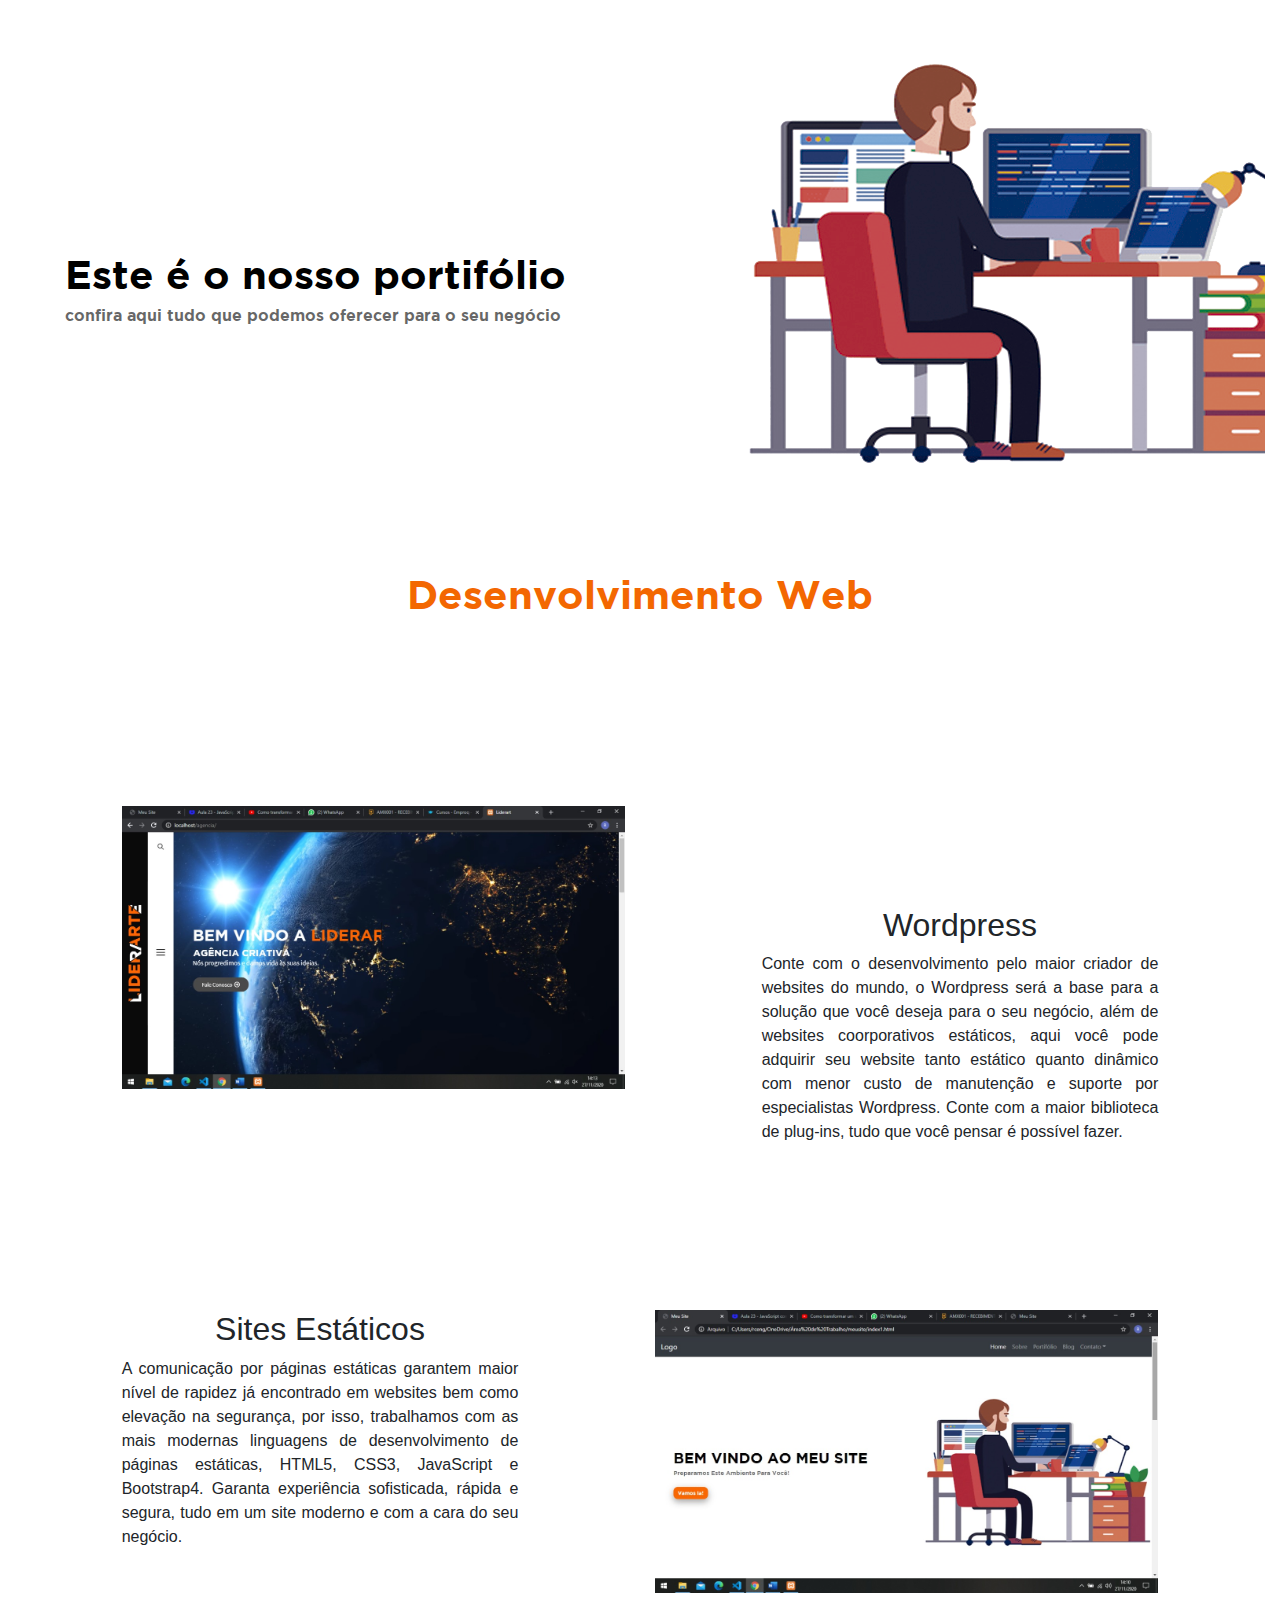
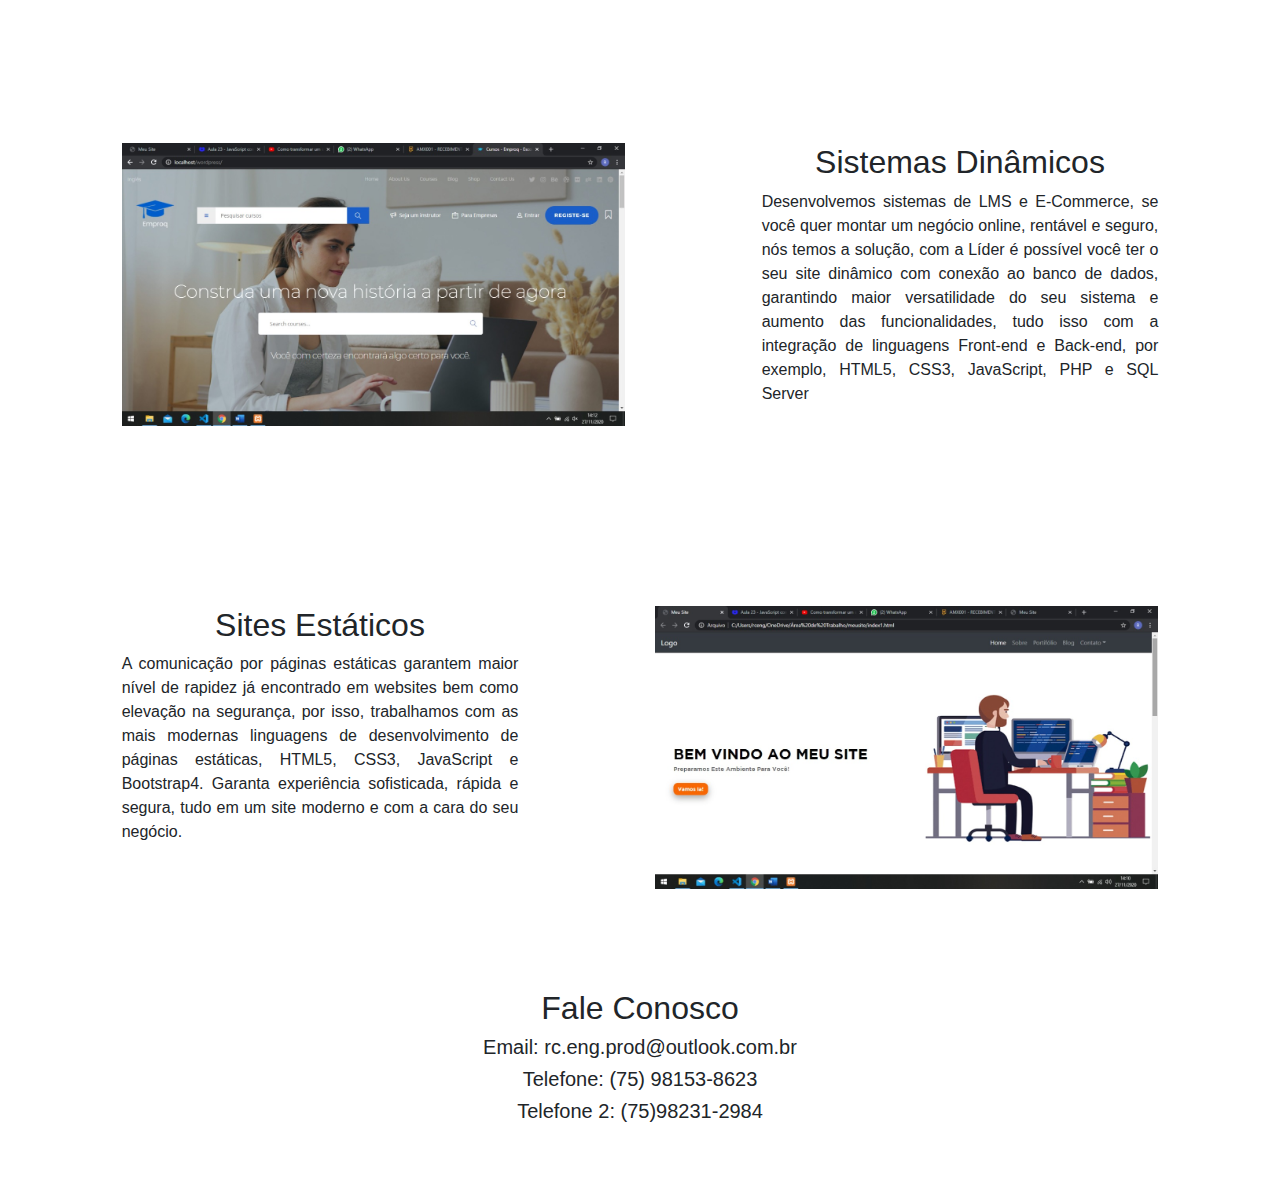
==== commit b2e72de5: "Update index.html" ====
--- a/index.html
+++ b/index.html
@@ -86,9 +86,9 @@
         </div>
     <div class="container-fluid" style="margin-top: 100px; margin-bottom: -250px;">
         <h2 style="text-align: center;">Fale Conosco</h2>
-        <h4 style="text-align: center;">Email: rc.eng.prod@outlook.com.br</h4>
-        <h4 style="text-align: center;">Telefone: (75) 98153-8623</h4>
-        <h4 style="text-align: center;">Telefone 2: (75)98231-2984</h4>
+        <h5 style="text-align: center;">Email: rc.eng.prod@outlook.com.br</h5>
+        <h5 style="text-align: center;">Telefone: (75) 98153-8623</h5>
+        <h5 style="text-align: center;">Telefone 2: (75)98231-2984</h5>
     </div>
 </body>
 </html>
